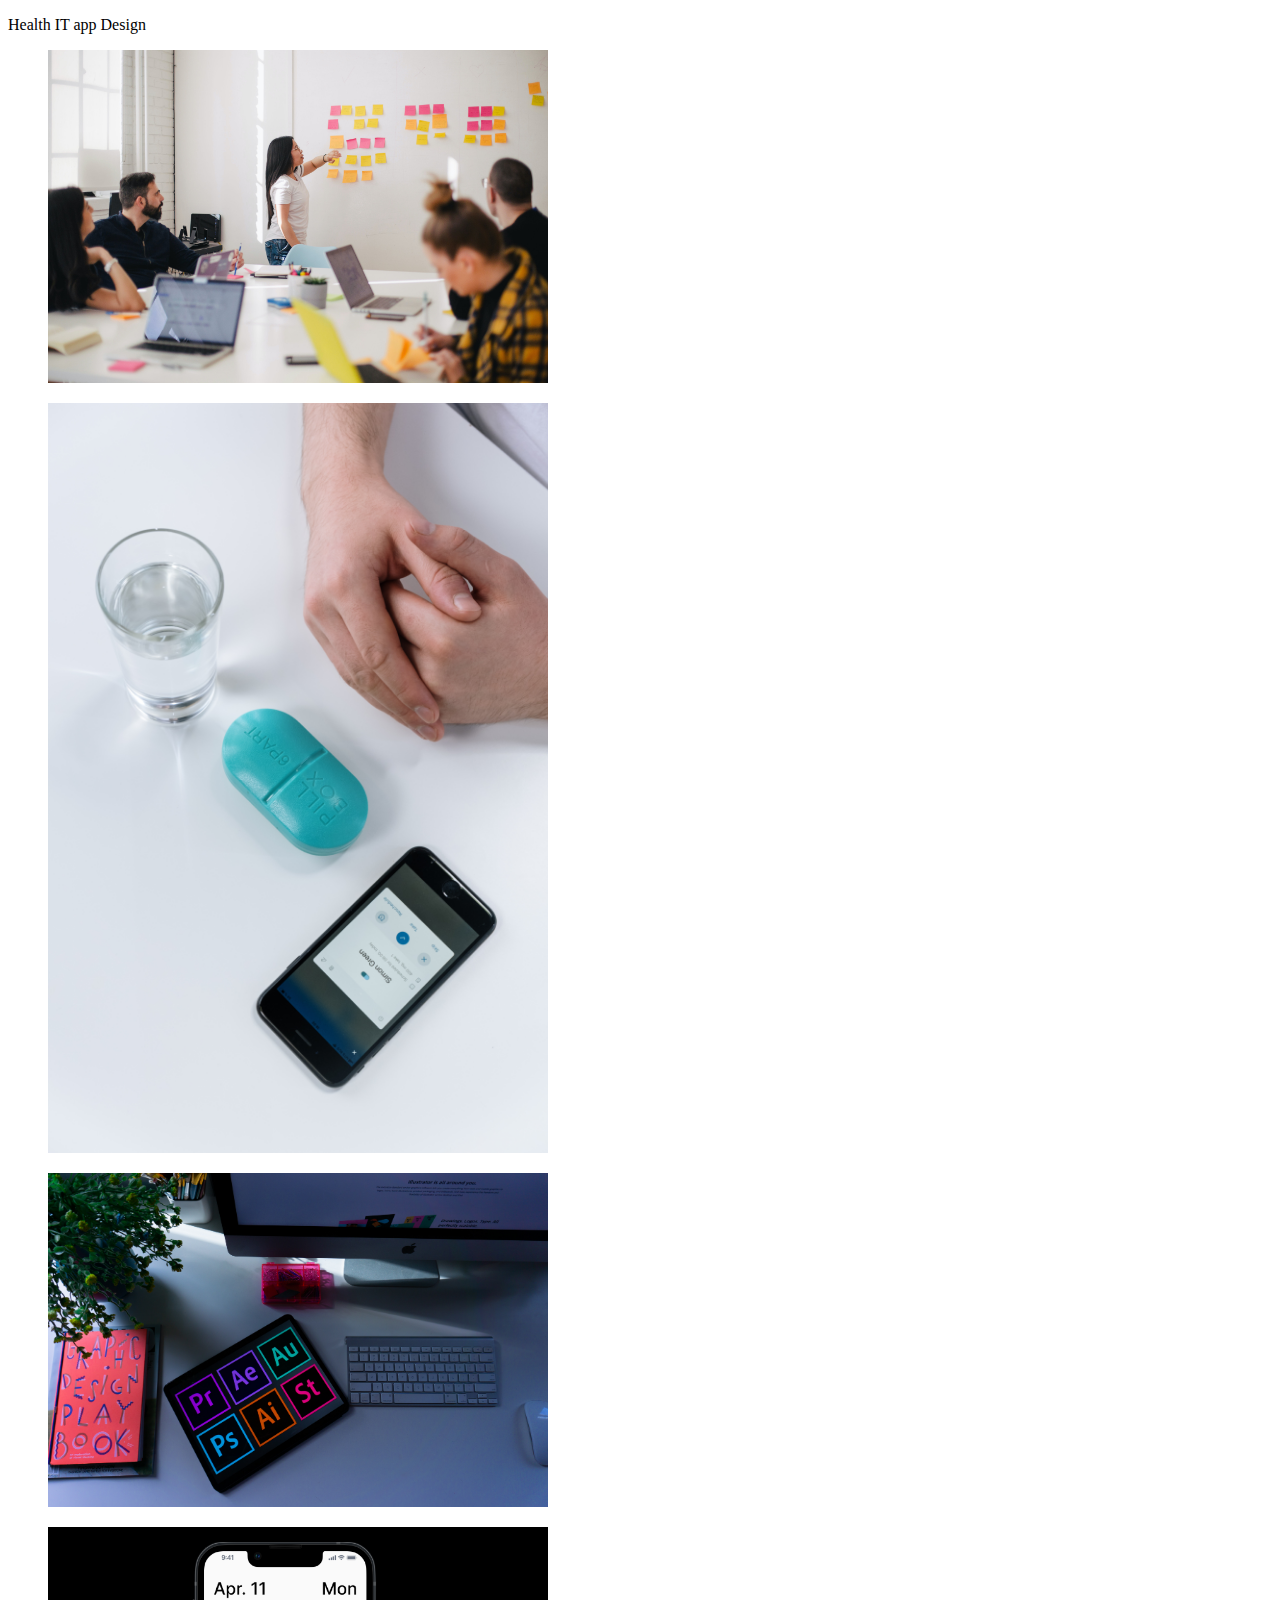
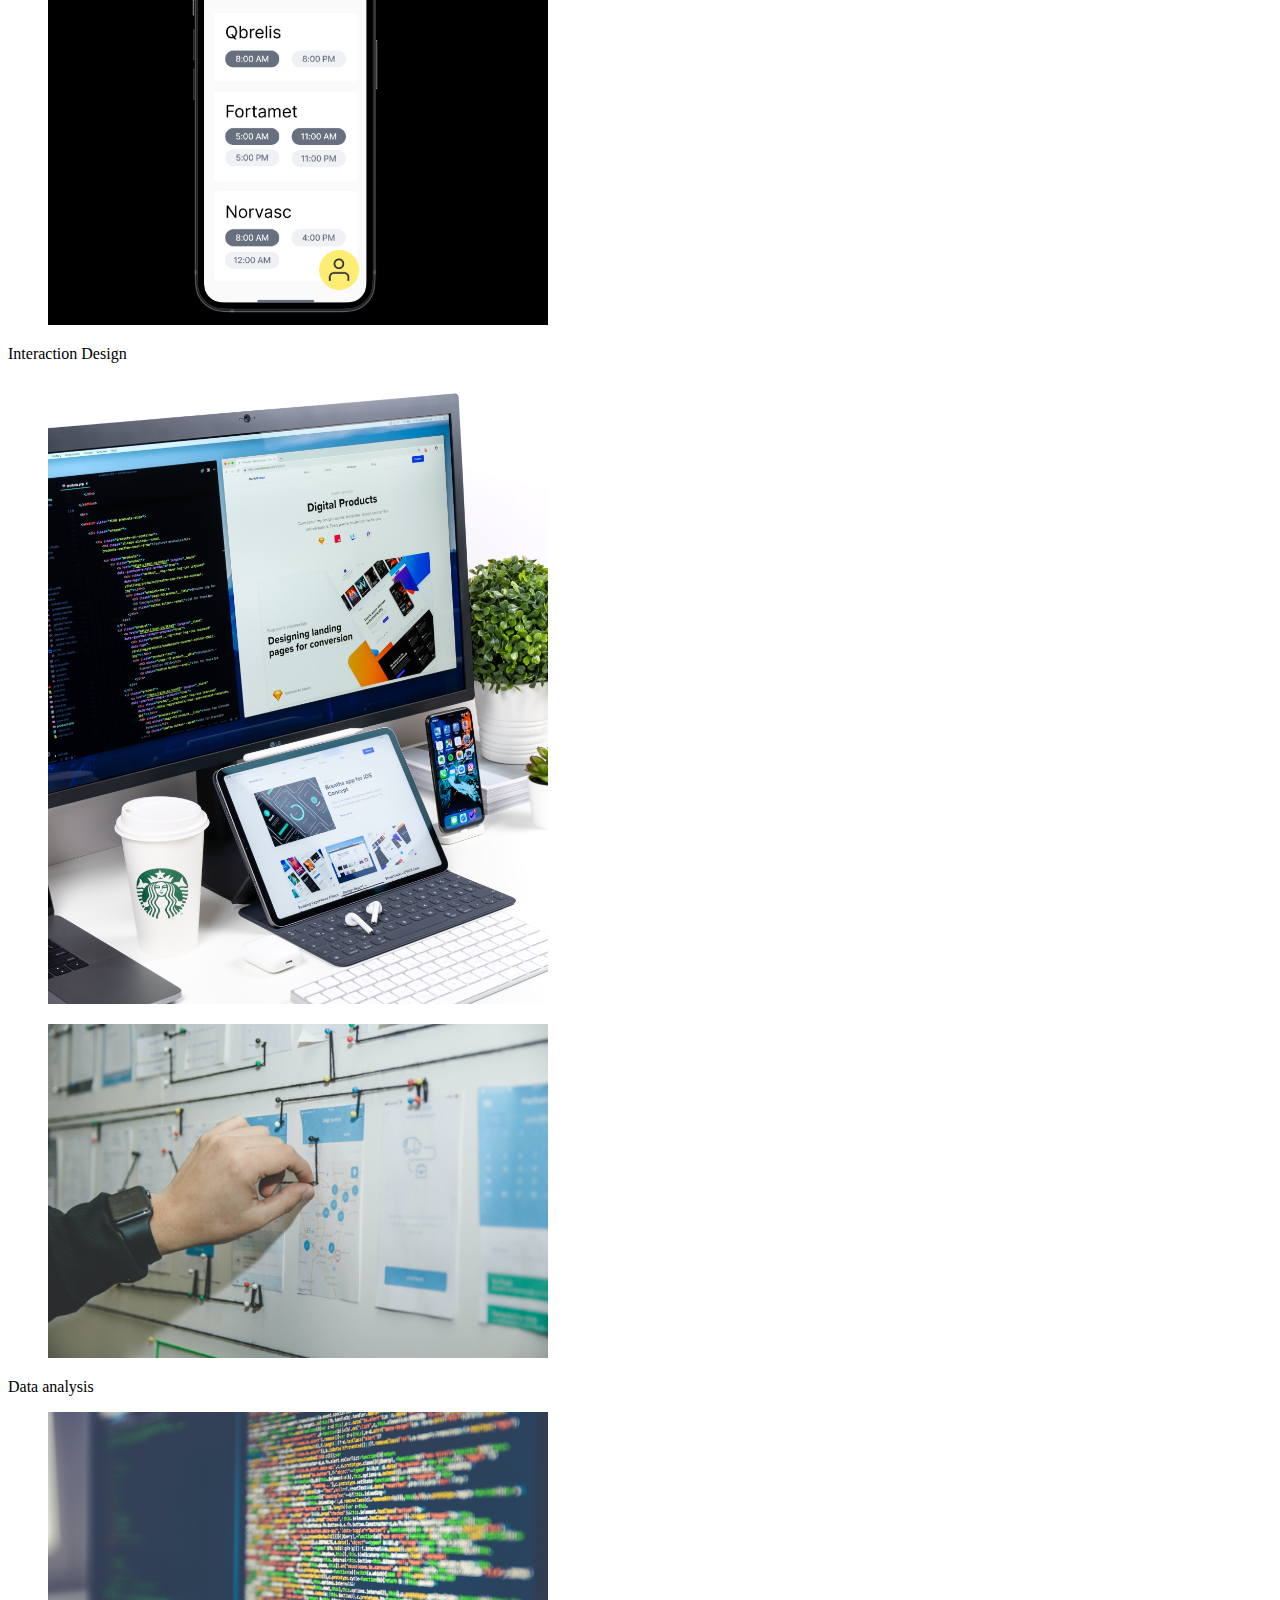
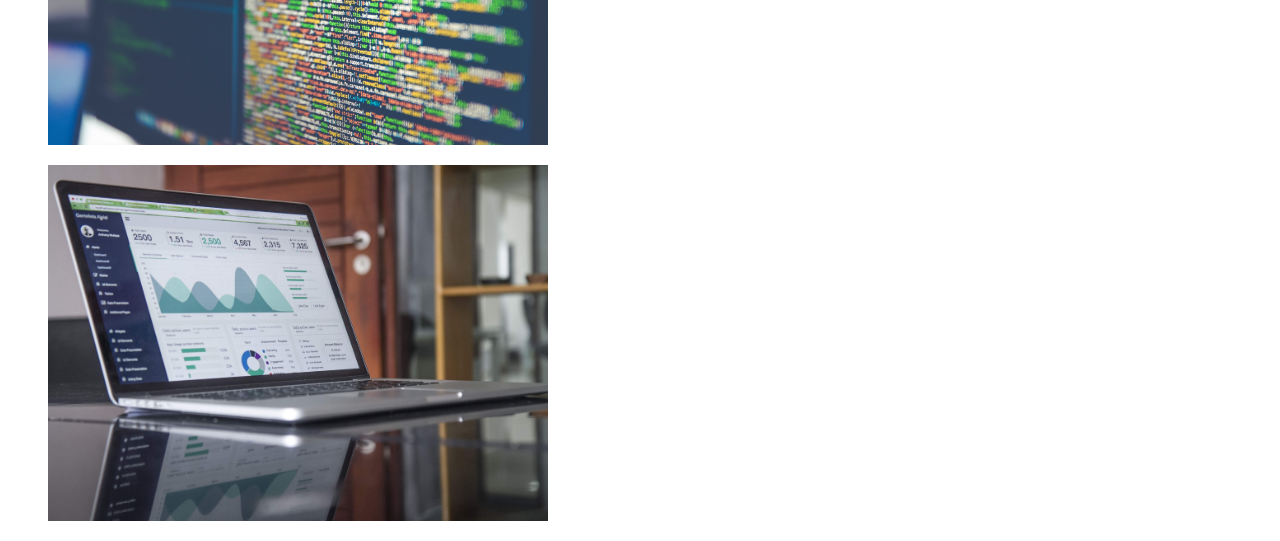
==== gallery.html @ 502b3938 "Add files via upload" ====
<!DOCTYPE html>
<html lang="en">
    <head>

    </head>

    <body>
        <header>
            <nav>

            </nav>
        </header>
        <main>
            <p>Health IT app Design</p>
            <figure>
			    <img src="images/teamwork.jpg" width="500"/>
		    </figure>
            <figure>
			    <img src="images/healthitapp.jpg" width="500"/>
		    </figure>
            <figure>
			    <img src="images/softwaredesign.jpg" width="500"/>
		    </figure>
            <figure>
			    <img src="images/apppreview.png" width="500"/>
		    </figure>

            <p>Interaction Design</p>
            <figure>
			    <img src="images/interactiondesign2.jpg" width="500"/>
		    </figure>
            <figure>
			    <img src="images/interactiondesign.jpg" width="500"/>
		    </figure>

            <p>Data analysis</p>
            <figure>
			    <img src="images/data.jpg" width="500"/>
		    </figure>
            <figure>
			    <img src="images/dataanalysis.jpg" width="500"/>
		    </figure>
        </main>

        <footer>

        </footer>
    </body>
    </html>
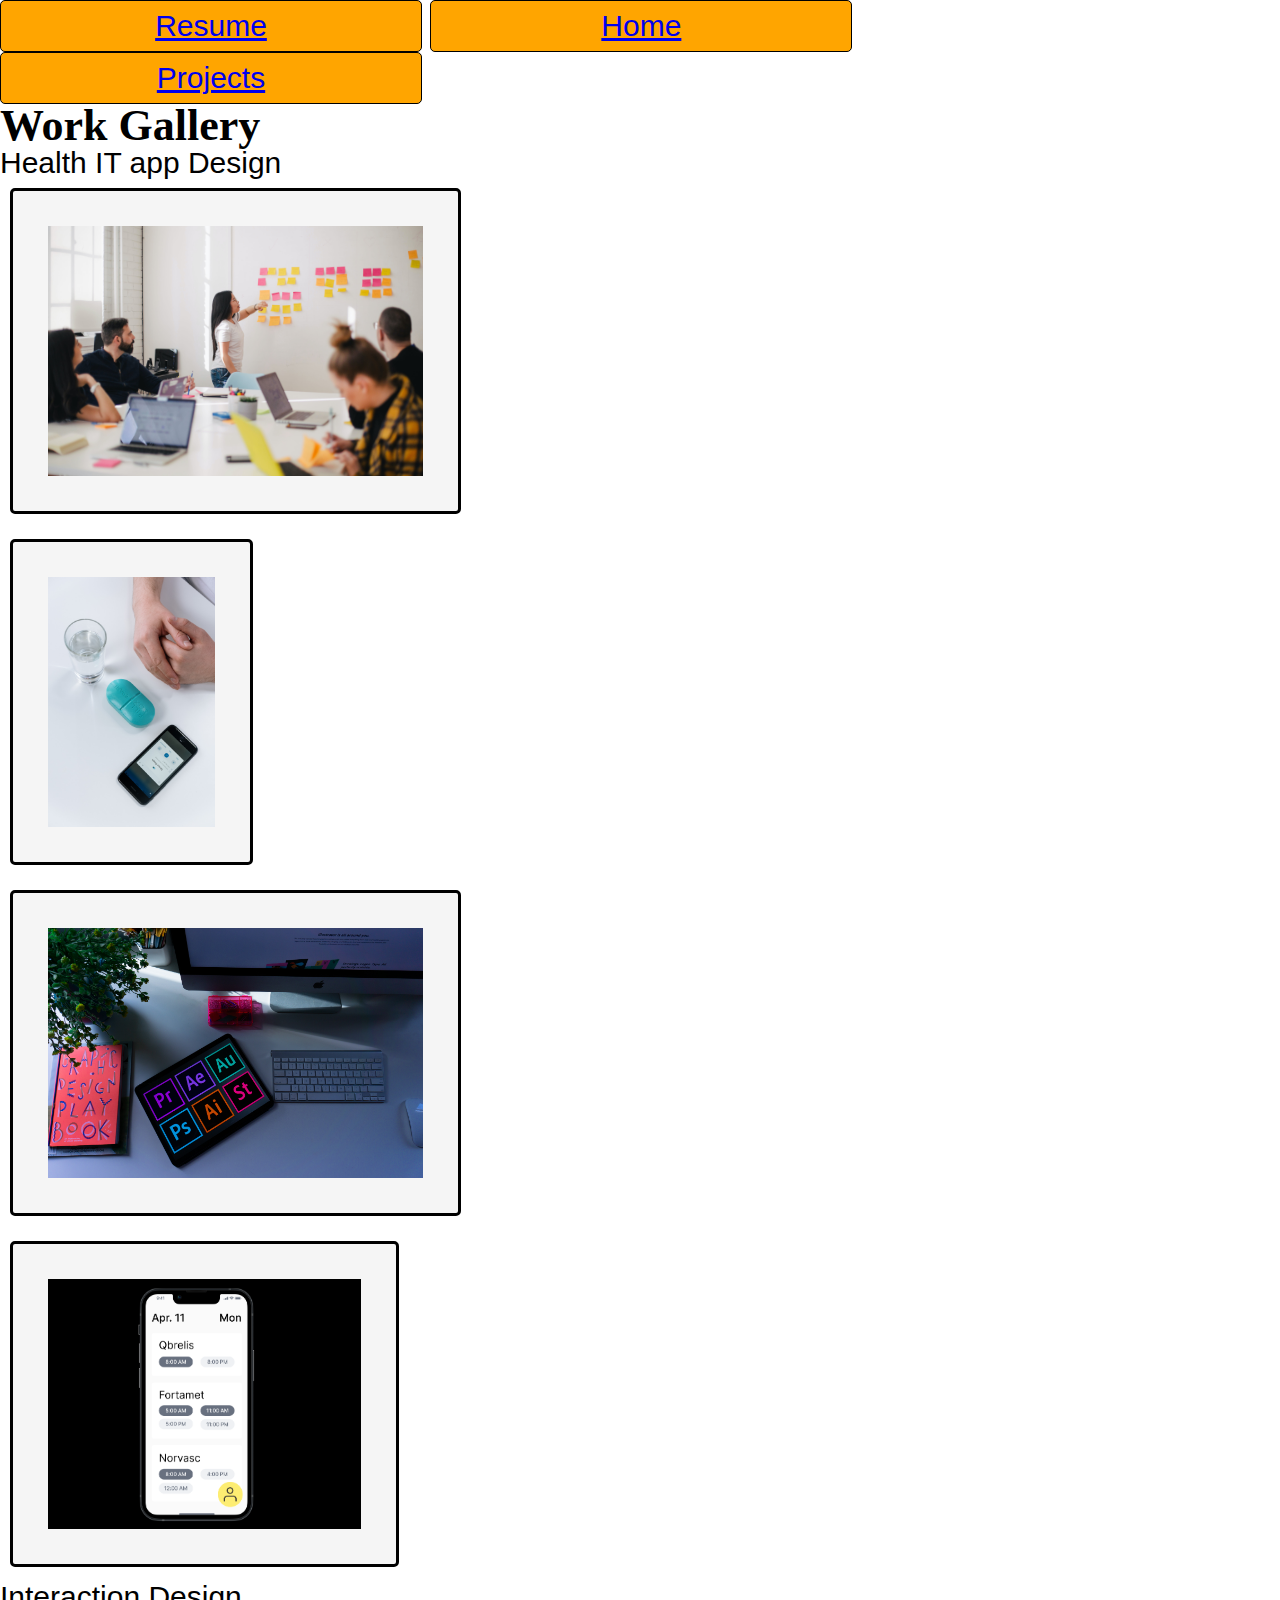
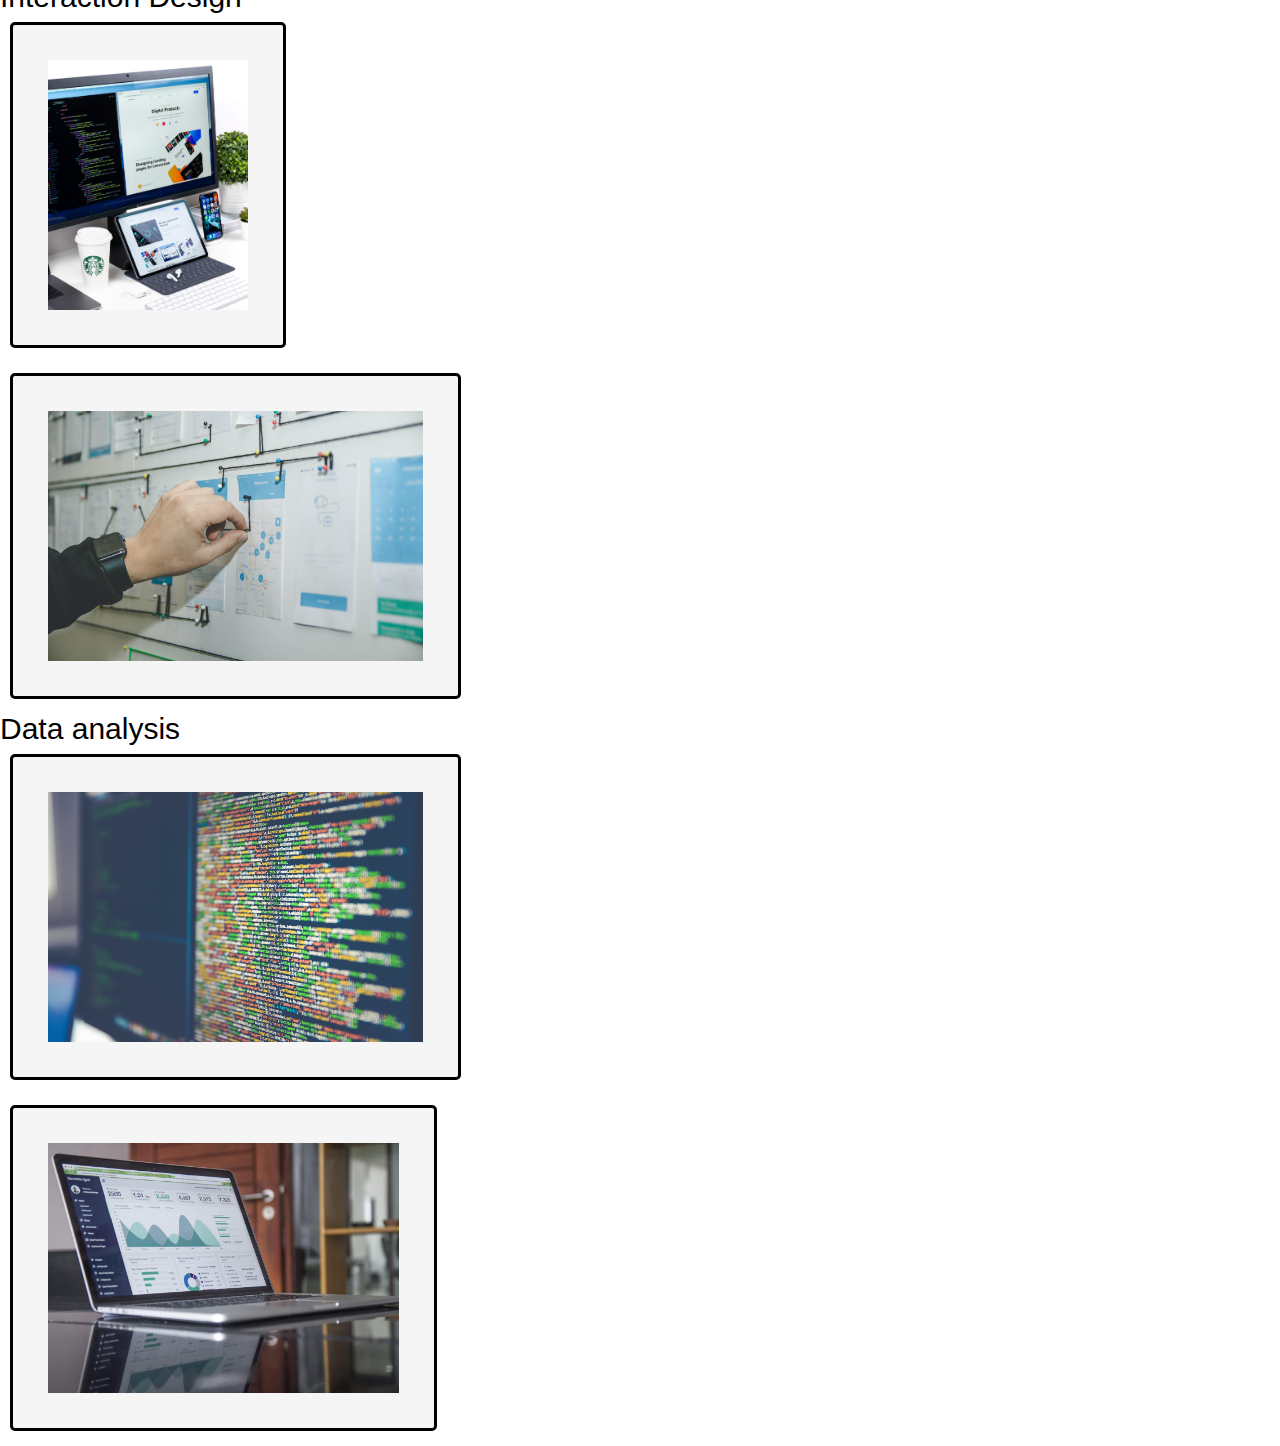
==== commit 677a146c: "Add files via upload" ====
--- a/gallery.html
+++ b/gallery.html
@@ -1,44 +1,58 @@
 <!DOCTYPE html>
 <html lang="en">
     <head>
-
+        <meta charset="UTF-8">
+	    <meta name="viewport" content="width=device-width, initial-scale=1.0">
+	    <link rel="icon" href="images/icon.svg">
+    	<link rel="stylesheet" href="css/html5reset.css">
+	    <link rel="stylesheet" href="css/style.css">
+	    <title>Gallery</title>
     </head>
 
     <body>
         <header>
             <nav>
+                <nav>
+                    <ul>
+                        <li><a href="./resume.html">Resume</a></li>
+                        <li><a href="./index.html">Home</a></li>
+                        <li><a href="./projects.html">Projects</a></li>
+                    </ul>
+                </nav>
 
             </nav>
         </header>
+
         <main>
-            <p>Health IT app Design</p>
+            <h1>Work Gallery</h1>
+            <h2>Health IT app Design</h2>
             <figure>
-			    <img src="images/teamwork.jpg" width="500"/>
+			    <img src="images/teamwork.jpg" alt="Teamwork in brainstorming" width="500">
 		    </figure>
             <figure>
-			    <img src="images/healthitapp.jpg" width="500"/>
+			    <img src="images/healthitapp.jpg" alt="Our app and the Pillbox" width="500">
 		    </figure>
             <figure>
-			    <img src="images/softwaredesign.jpg" width="500"/>
+			    <img src="images/softwaredesign.jpg" alt="Softwares used for interactive design" width="500">
 		    </figure>
             <figure>
-			    <img src="images/apppreview.png" width="500"/>
+			    <img src="images/apppreview.png" alt="Home page of the app" width="500">
 		    </figure>
 
-            <p>Interaction Design</p>
+            <h2>Interaction Design</h2>
             <figure>
-			    <img src="images/interactiondesign2.jpg" width="500"/>
+			    <img src="images/interactiondesign2.jpg" alt="Interaction design overview" width="500">
 		    </figure>
             <figure>
-			    <img src="images/interactiondesign.jpg" width="500"/>
+			    <img src="images/interactiondesign.jpg" alt="Designing lo-fi prototype with interactions" width="500">
 		    </figure>
 
-            <p>Data analysis</p>
+            <h2>Data analysis</h2>
             <figure>
-			    <img src="images/data.jpg" width="500"/>
+			    <img src="images/data.jpg" alt="high-level code" width="500">
 		    </figure>
             <figure>
-			    <img src="images/dataanalysis.jpg" width="500"/>
+			    <img src="images/dataanalysis.jpg" alt="Data Visualization" width="500">
 		    </figure>
         </main>
 
--- a/css/style.css
+++ b/css/style.css
@@ -0,0 +1,36 @@
+
+body{
+    font-family: Tahoma, sans-serif;
+    font-size: 30px;
+}
+img{
+    height: 250px;
+	width: auto;
+    border: 3px solid black;
+    padding: 35px;
+    border-radius: 5px;
+    background-color:whitesmoke ;
+    margin: 10px;
+}
+
+img:hover{
+    background-color:  lightgrey;;
+}
+
+nav li{
+	background-color: orange;
+    text-decoration-color: black;
+	padding: 10px;
+	width: 400px;
+	border:1px solid rgb(0, 0, 0) ;
+    border-radius: 5px;
+    display: inline-block;
+    text-align: center;
+}
+
+h1{
+    font-size: 44px;
+    font-family: Tahoma ;
+	font-weight: bold;
+}
+
